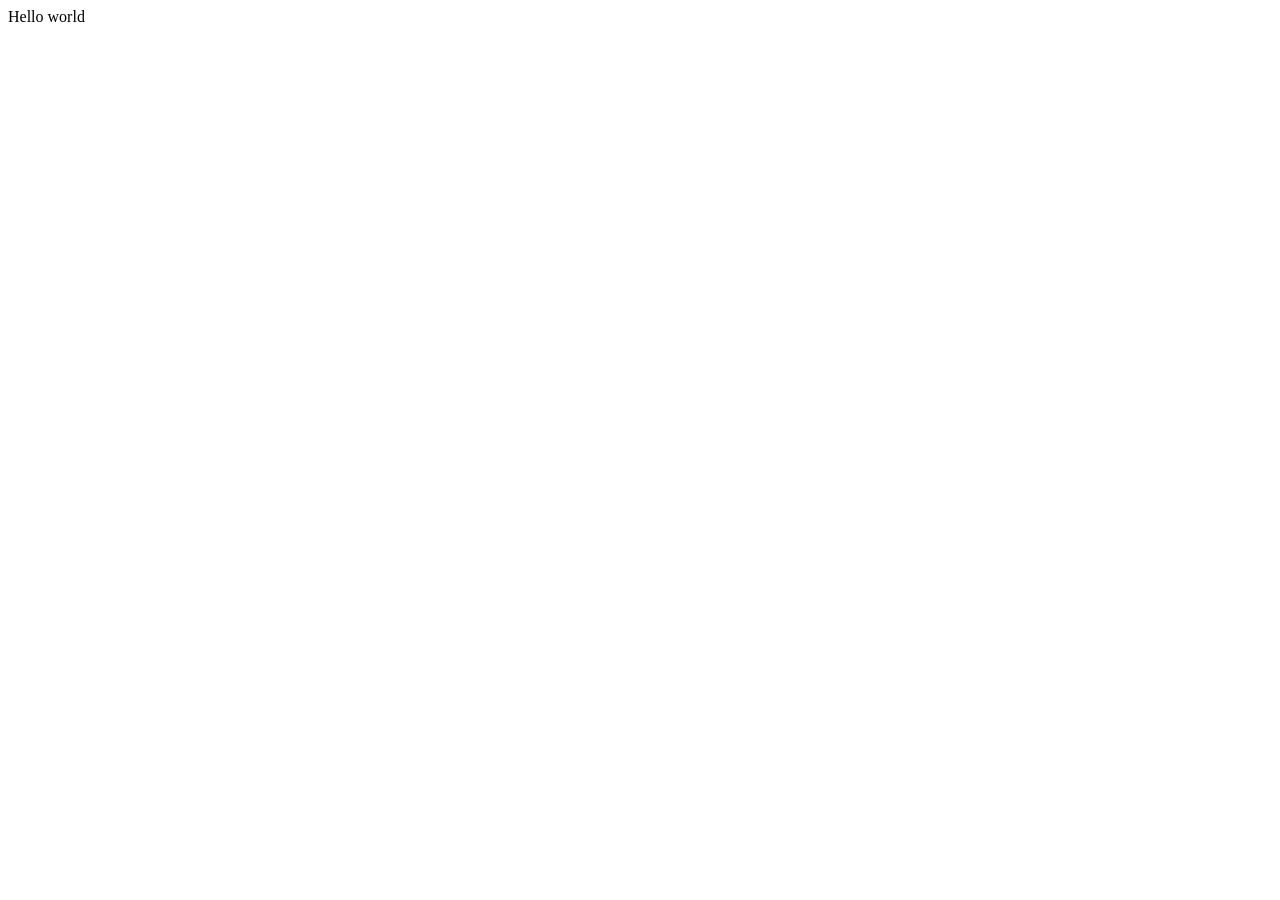
==== ad-l4-1.0/index.html @ 39ba11b8 "AD-07: sitio del blog con 3 páginas" ====
<!DOCTYPE html>
<html>

<head>
  <meta charset="utf-8">
  <meta name="viewport" content="width=device-width">
  <title>replit</title>
</head>

<body>
  Hello world

  <!--
  This script places a badge on your repl's full-browser view back to your repl's cover
  page. Try various colors for the theme: dark, light, red, orange, yellow, lime, green,
  teal, blue, blurple, magenta, pink!
  -->
  <script src="https://replit.com/public/js/replit-badge-v2.js" theme="dark" position="bottom-right"></script>
</body>

</html>
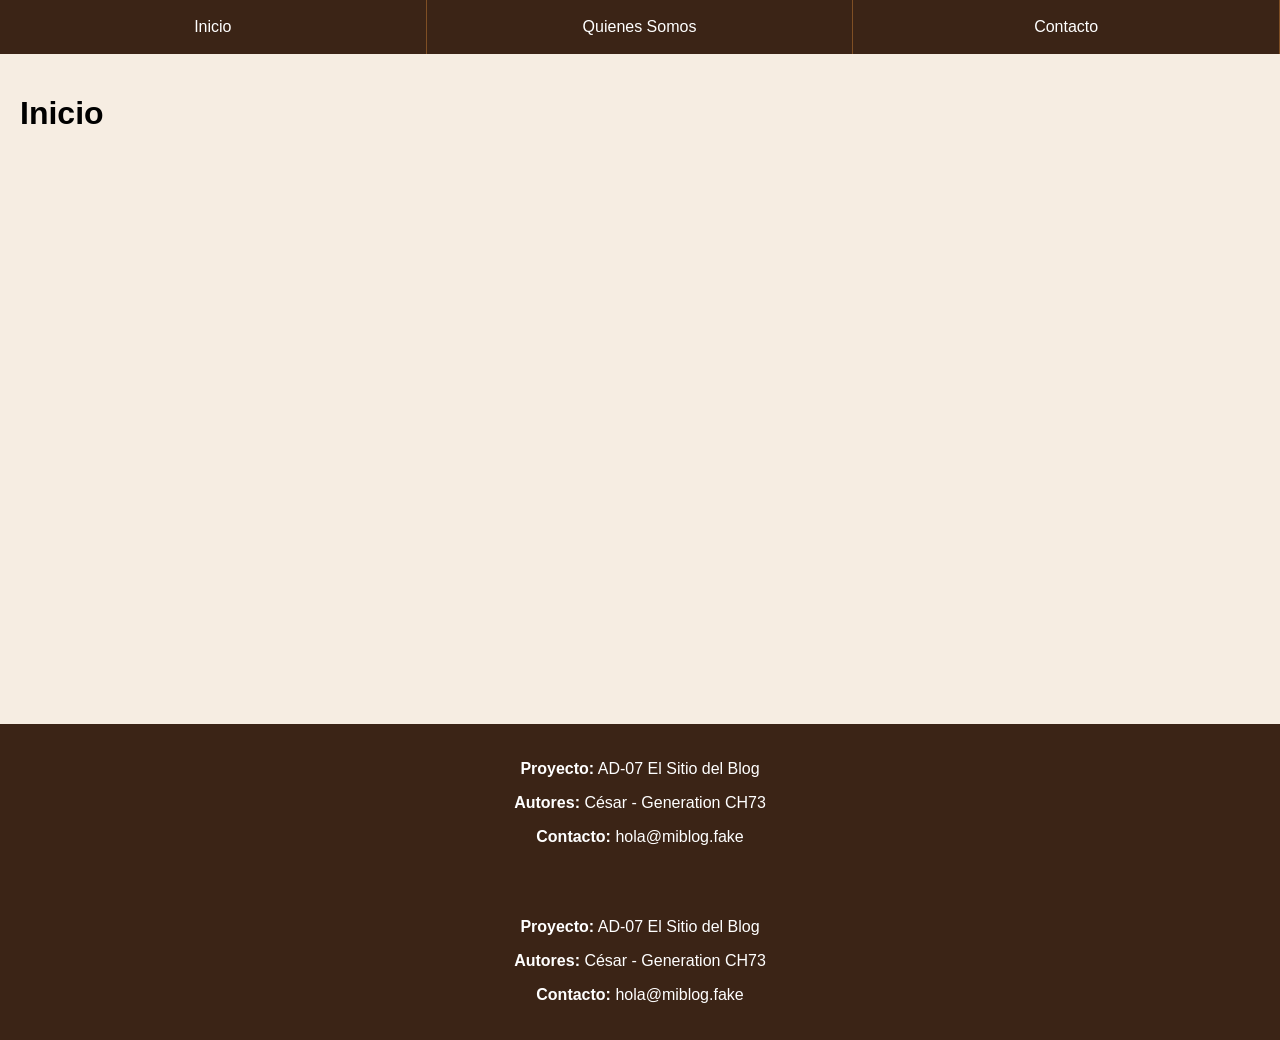
==== commit 11fb0272: "Agrego imágenes del blog" ====
--- a/ad-l4-1.0/index.html
+++ b/ad-l4-1.0/index.html
@@ -1,21 +1,36 @@
 <!DOCTYPE html>
-<html>
+<html lang="es">
 
 <head>
   <meta charset="utf-8">
   <meta name="viewport" content="width=device-width">
-  <title>replit</title>
+  <title>Inicio | Mi Blog </title>
+  <link rel="stylesheet" href="style.css">
 </head>
+<body>
 
-<body>
-  Hello world
 
-  <!--
-  This script places a badge on your repl's full-browser view back to your repl's cover
-  page. Try various colors for the theme: dark, light, red, orange, yellow, lime, green,
-  teal, blue, blurple, magenta, pink!
-  -->
-  <script src="https://replit.com/public/js/replit-badge-v2.js" theme="dark" position="bottom-right"></script>
+  <nav class="nav">
+    <a href="index.html">Inicio</a>
+    <a href="quienessomos.html">Quienes Somos</a>
+    <a href="contacto.html">Contacto</a>
+  </nav>
+
+  <main>
+    <h1>Inicio</h1>
+  </main>
+    <footer class="footer">
+    <p><strong>Proyecto:</strong> AD-07 El Sitio del Blog</p>
+    <p><strong>Autores:</strong> César - Generation CH73</p>
+    <p><strong>Contacto:</strong> hola@miblog.fake</p>
+  </footer>
+  <footer class="footer">
+    <p><strong>Proyecto:</strong> AD-07 El Sitio del Blog</p>
+    <p><strong>Autores:</strong> César - Generation CH73</p>
+    <p><strong>Contacto:</strong> hola@miblog.fake</p>
+  </footer>
+
+
 </body>
 
 </html>
--- a/ad-l4-1.0/style.css
+++ b/ad-l4-1.0/style.css
@@ -0,0 +1,37 @@
+body {
+  margin: 0;
+  font-family: Arial, sans-serif;
+  background-color: #f6ede2;
+}
+
+.nav {
+  position: sticky;
+  top: 0;
+  display: flex;
+  background-color: #3b2416;
+}
+
+.nav a {
+  flex: 1;
+  text-align: center;
+  padding: 18px;
+  color: white;
+  text-decoration: none;
+  border-right: 1px solid #7f4f24;
+}
+
+.nav a:hover {
+  background-color: #7f4f24;
+}
+
+main {
+  min-height: 70vh;
+  padding: 20px;
+}
+
+.footer {
+  background-color: #3b2416;
+  color: white;
+  text-align: center;
+  padding: 20px;
+}
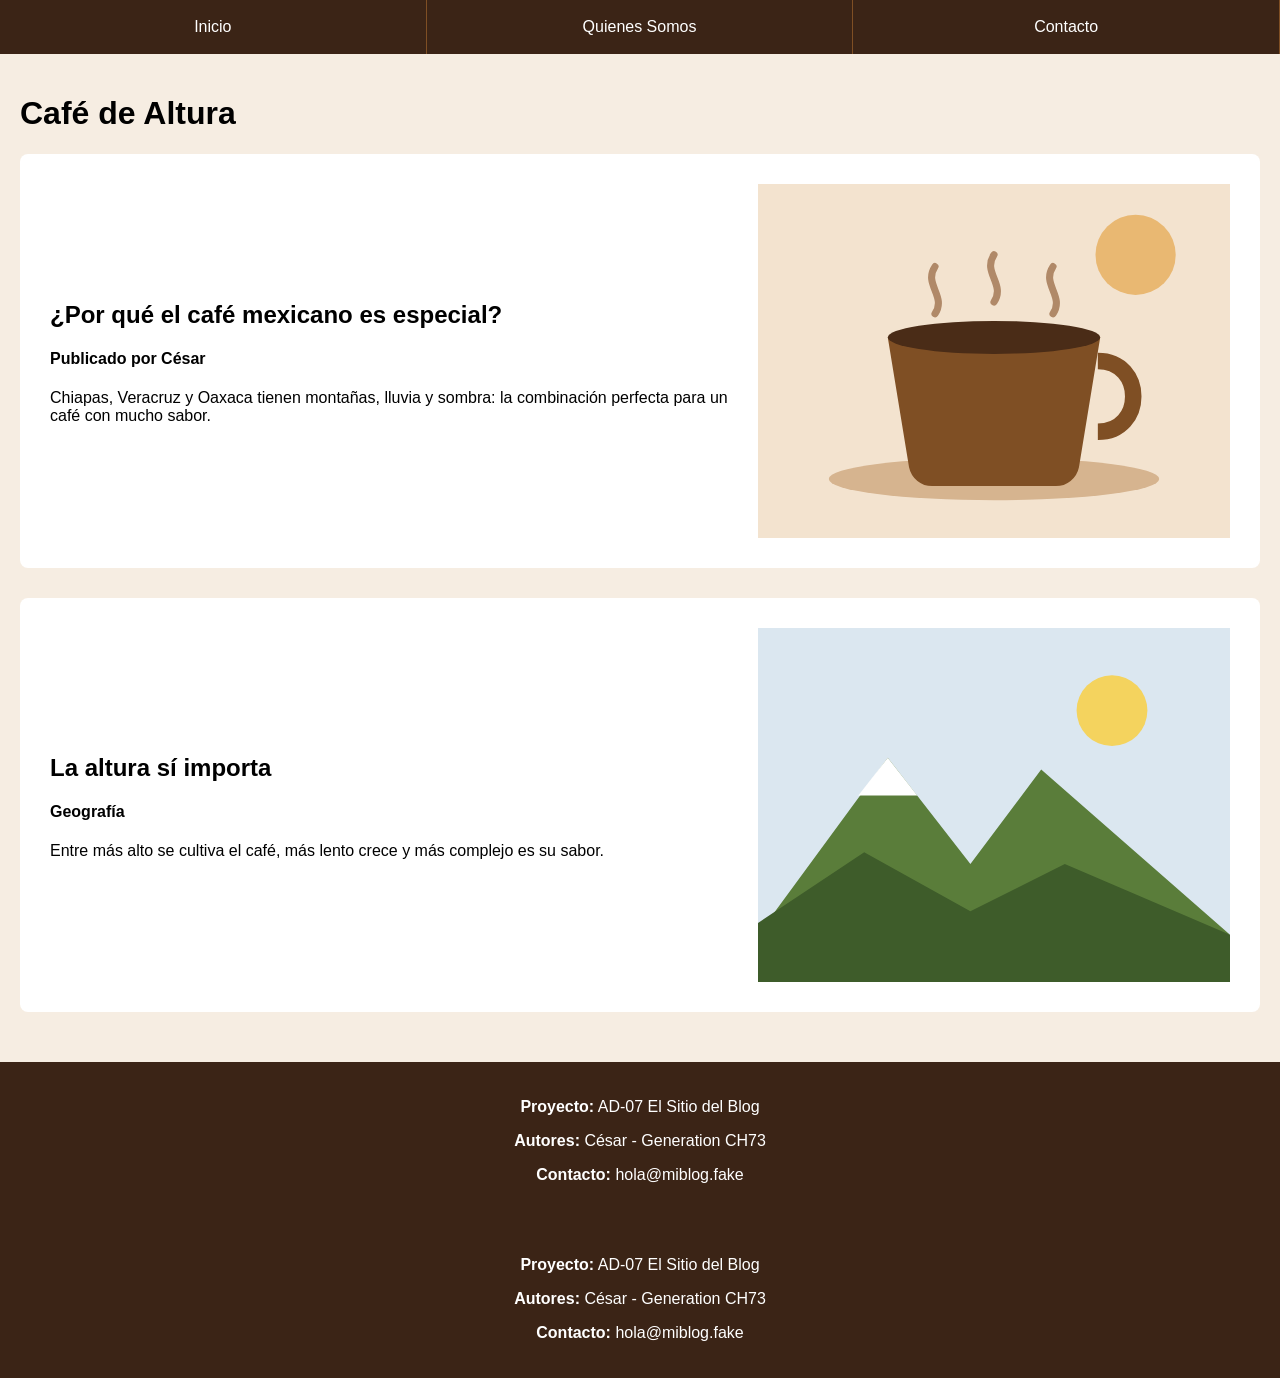
==== commit e2f3853d: "Tareas 5, 6 y 7" ====
--- a/ad-l4-1.0/index.html
+++ b/ad-l4-1.0/index.html
@@ -17,7 +17,23 @@
   </nav>
 
   <main>
-    <h1>Inicio</h1>
+        <h1>Café de Altura</h1>
+    <article class="post">
+      <div class="texto">
+        <h2>¿Por qué el café mexicano es especial?</h2>
+        <h4>Publicado por César</h4>
+        <p>Chiapas, Veracruz y Oaxaca tienen montañas, lluvia y sombra: la combinación perfecta para un café con mucho sabor.</p>
+      </div>
+      <img src="img/taza.svg" alt="Taza de café">
+    </article>
+    <article class="post">
+      <div class="texto">
+        <h2>La altura sí importa</h2>
+        <h4>Geografía</h4>
+        <p>Entre más alto se cultiva el café, más lento crece y más complejo es su sabor.</p>
+      </div>
+      <img src="img/montana.svg" alt="Montañas">
+    </article>
   </main>
     <footer class="footer">
     <p><strong>Proyecto:</strong> AD-07 El Sitio del Blog</p>
--- a/ad-l4-1.0/style.css
+++ b/ad-l4-1.0/style.css
@@ -34,4 +34,15 @@
   color: white;
   text-align: center;
   padding: 20px;
-}+}
+.post {
+  display: flex;
+  align-items: center;
+  gap: 30px;
+  background-color: white;
+  padding: 30px;
+  margin-bottom: 30px;
+  border-radius: 8px;
+}
+.texto { flex: 1; }
+.post img { width: 40%; }
